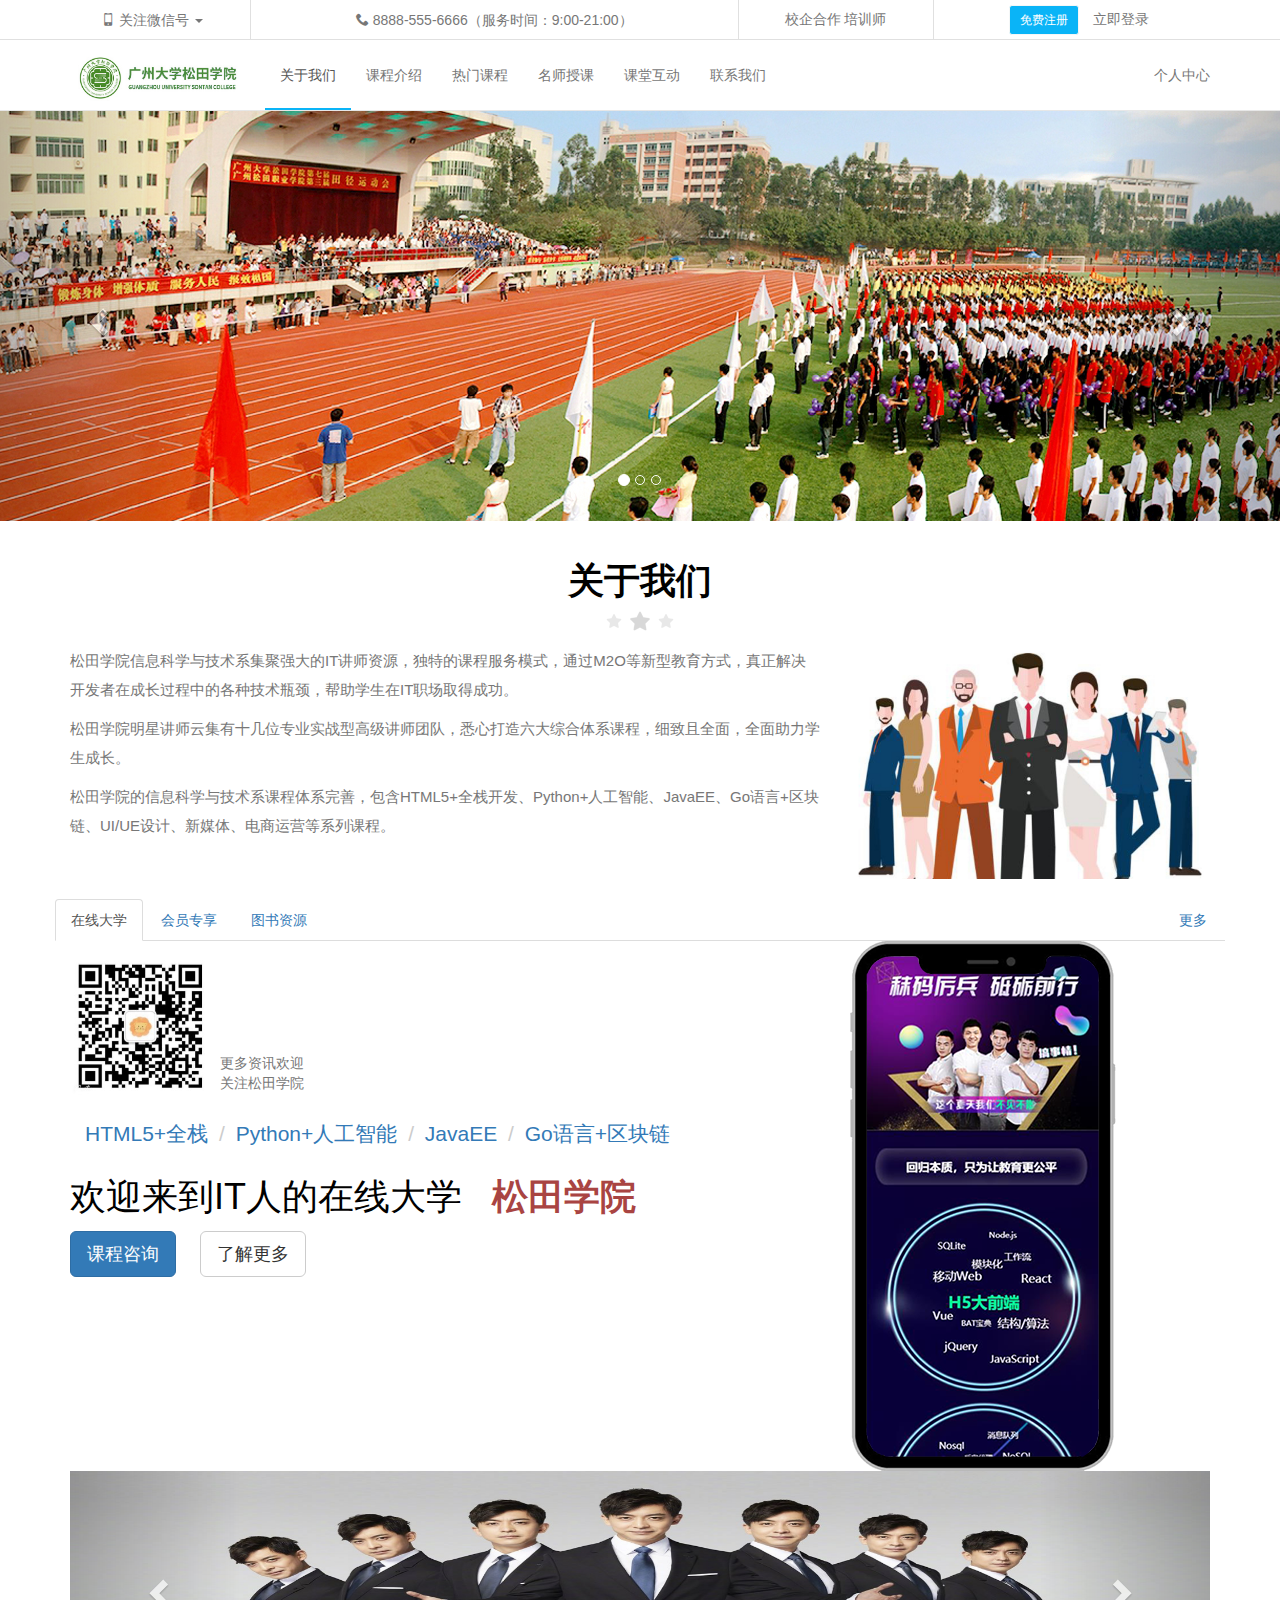
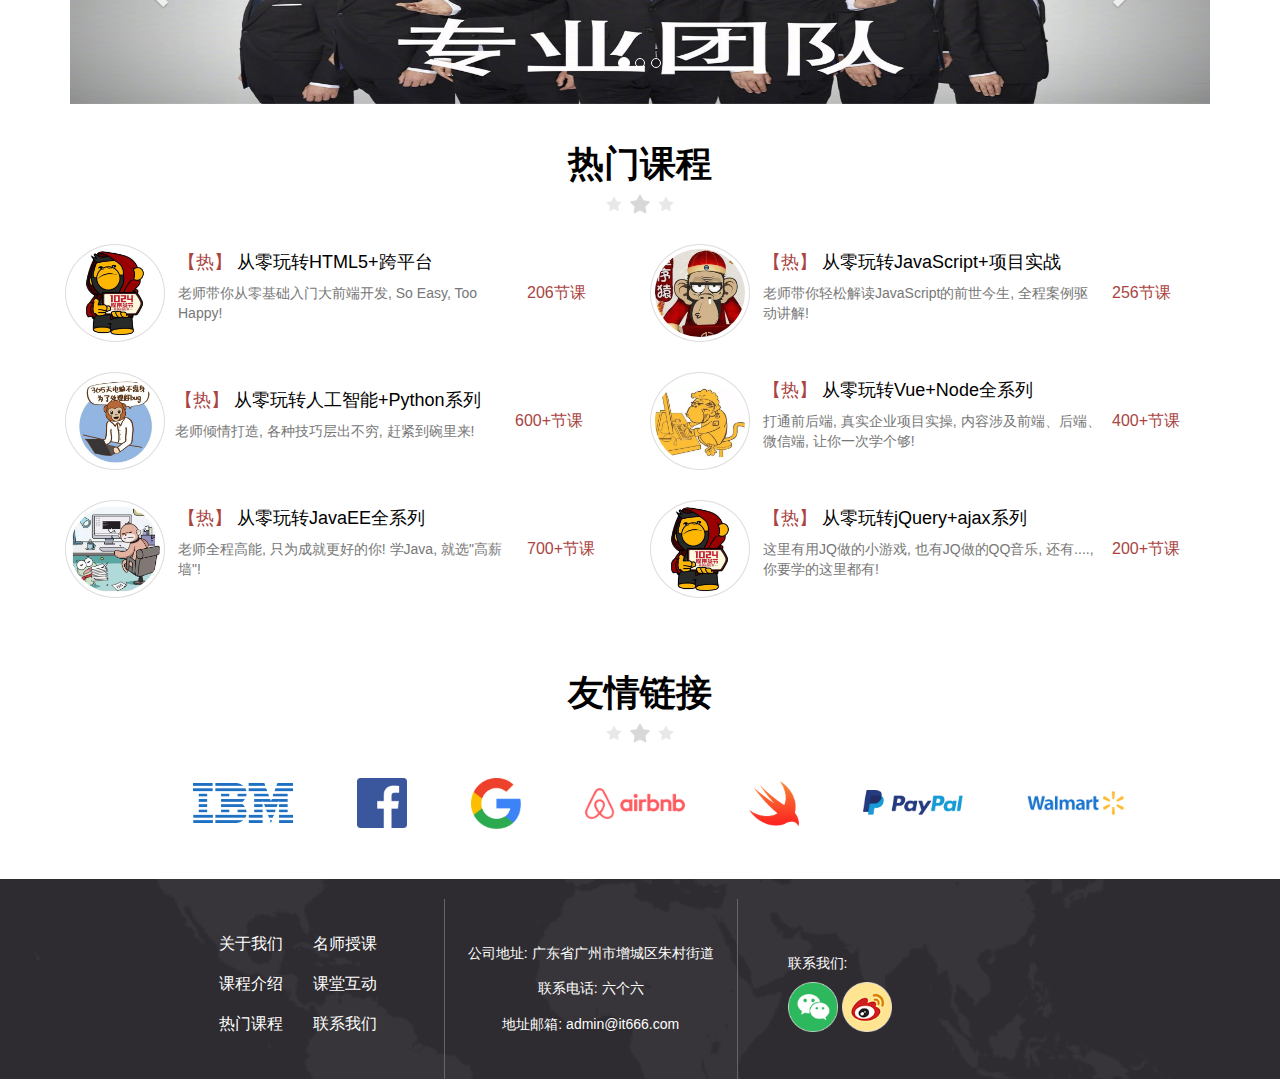
==== college/index.html @ 2f921cc2 "Initial commit" ====
﻿<!DOCTYPE html>
<html lang="en">
<head>
    <meta charset="UTF-8">
    <meta http-equiv="X-UA-Compatible" content="IE=edge">
    <meta name="viewport" content="width=device-width, initial-scale=1.0">
    <title>松田学院-IT人的自我成长社区</title>
    <!-- 引入Bootstrap核心样式文件（必须） -->
    <link rel="stylesheet" href="lib/bootstrap/css/bootstrap.css">
    <!-- 你自己的样式或其他文件 -->
    <link rel="stylesheet" href="css/index.css">
    <!--站点图标-->
    <link rel="shortcut icon" href="imgs/lk_favicon.ico" type="image/x-icon">
</head>
<body>

<!--头部-->
<header id="lk_header">
    <!--上部分-->
    <div class="top-bar hidden-sm hidden-xs text-center text-muted">
        <div class="container">
            <div class="row">
                <div class="top-bar-1 col-md-2">
                    <a href="" class="text-muted">
                        <i class="icon-phone"></i>
                        <span>关注微信号</span>
                        <span class="caret"></span>
                        <img src="imgs/ewm_xzh.jpg" alt="旋之华" width="130">
                    </a>
                </div>
                <div class="top-bar-2 col-md-5">
                    <i class="icon-tel"></i>
                    <span>8888-555-6666（服务时间：9:00-21:00）</span>
                </div>
                <div class="top-bar-3 col-md-2">
                    <a href="" class="text-muted">校企合作</a>
                    <a href="" class="text-muted">培训师</a>
                </div>
                <div class="top-bar-4 col-md-3">
                    <a class="btn btn-default btn-sm btn-register" href="register.html" role="button">免费注册</a>
                    <a href="#" role="button" class="text-muted" style="margin-left: 10px" data-toggle="modal"
                       data-target="#lk_login">立即登录</a>
                </div>
            </div>
        </div>
    </div>
    <!--下部分-->
    <nav class="navbar navbar-default navbar-static-top navbar-lk">
        <div class="container">
            <div class="navbar-header">
                <button type="button" class="navbar-toggle collapsed" data-toggle="collapse" data-target="#lk_nav"
                        aria-expanded="false">
                    <span class="sr-only">Toggle navigation</span>
                    <span class="icon-bar"></span>
                    <span class="icon-bar"></span>
                    <span class="icon-bar"></span>
                </button>
                <a class="navbar-brand" href="#">
                    <img src="imgs/lk_logo_sm.png" alt="撩课" width="180">
                </a>
            </div>

            <div class="collapse navbar-collapse" id="lk_nav">
                <ul class="nav navbar-nav">
                    <li class="active"><a href="javascript:;">关于我们 </a></li>
                    <li><a href="javascript:">课程介绍</a></li>
                    <li><a href="javascript:">热门课程</a></li>
                    <li><a href="javascript:">名师授课</a></li>
                    <li><a href="javascript:">课堂互动</a></li>
                    <li><a href="javascript:">联系我们</a></li>
                </ul>
                <ul class="nav navbar-nav navbar-right hidden-sm hidden-xs">
                    <li><a href="#">个人中心</a></li>
                </ul>
            </div>
        </div>
    </nav>
</header>
<!--/头部-->

<!--轮播图-->
<section id="lk_carousel" class="carousel slide" data-ride="carousel">
    <!-- 指示器 -->
    <ol class="carousel-indicators">
        <li data-target="#lk_carousel" data-slide-to="0" class="active"></li>
        <li data-target="#lk_carousel" data-slide-to="1"></li>
        <li data-target="#lk_carousel" data-slide-to="2"></li>
    </ol>

    <!-- 中间滚动的内容 -->
    <div class="carousel-inner" role="listbox">
        <div class="item active" data-sm-img="imgs/slide_01_640x340.jpg" data-lg-img="imgs/slide_01_2000x410.jpg">
        </div>
        <div class="item" data-sm-img="imgs/slide_02_640x340.jpg" data-lg-img="imgs/slide_02_2000x410.jpg">
        </div>
        <div class="item" data-sm-img="imgs/slide_03_640x340.jpg" data-lg-img="imgs/slide_03_2000x410.jpg">
        </div>
    </div>

    <!-- 左右控制 -->
    <a class="left carousel-control" href="#lk_carousel" role="button" data-slide="prev">
        <span class="glyphicon glyphicon-chevron-left" aria-hidden="true"></span>
        <span class="sr-only">Previous</span>
    </a>
    <a class="right carousel-control" href="#lk_carousel" role="button" data-slide="next">
        <span class="glyphicon glyphicon-chevron-right" aria-hidden="true"></span>
        <span class="sr-only">Next</span>
    </a>
</section>
<!--/轮播图-->

<!--关于我们-->
<section id="lk_about" class="hidden-xs hidden-sm">
    <!--标题-->
    <div class="title text-center">
        <h1><strong>关于我们</strong></h1>
        <img src="imgs/star.png" alt="" class="img-responsive">
    </div>
    <!--主要内容-->
    <div class="container">
        <div class="row">
            <div class="col-md-8">
                <p class="text-muted">
                    松田学院信息科学与技术系集聚强大的IT讲师资源，独特的课程服务模式，通过M2O等新型教育方式，真正解决开发者在成长过程中的各种技术瓶颈，帮助学生在IT职场取得成功。</p>
                <p class="text-muted">松田学院明星讲师云集有十几位专业实战型高级讲师团队，悉心打造六大综合体系课程，细致且全面，全面助力学生成长。</p>
                <p class="text-muted">松田学院的信息科学与技术系课程体系完善，包含HTML5+全栈开发、Python+人工智能、JavaEE、Go语言+区块链、UI/UE设计、新媒体、电商运营等系列课程。</p>
            </div>
            <div class="col-md-4">
                <img src="imgs/team.png" alt="核心团队" class="img-rounded img-responsive">
            </div>
            <div></div>
        </div>
    </div>

</section>
<!--/关于我们-->

<!--产品特色-->
<section id="lk_poduct">
    <div class="container">
        <div class="row">
            <!-- 头部选项 -->
            <div style="overflow: auto;">
                <ul class="nav nav-tabs" role="tablist">
                    <li role="presentation" class="active"><a href="#product1" aria-controls="home" role="tab" data-toggle="tab">在线大学</a></li>
                    <li role="presentation"><a href="#product2" aria-controls="profile" role="tab" data-toggle="tab">会员专享</a></li>
                    <li role="presentation"><a href="#product3" aria-controls="messages" role="tab" data-toggle="tab">图书资源</a></li>        
                    <li class="pull-right hidden-sm hidden-xs"><a href="#" aria-controls="settings" role="tab"  data-toggle="tab">更多</a></li>
                </ul>
            </div>

            <!-- 展示的内容 -->
            <div class="tab-content">
                <div role="tabpanel" class="tab-pane fade in active" id="product1">
                    <div class="container">
                        <div class="row">
                            <div class="col-md-8 pd-left">
                                <!--第一部分-->
                                <div id="pd_one_1" class="media">
                                    <div class="media-left">
                                        <a href="#">
                                            <img class="media-object" src="imgs/ewm_xzh.jpg" alt="二维码" width="140">
                                        </a>
                                    </div>
                                    <div class="media-body text-muted" style="padding-top: 100px">
                                        <h5 class="media-heading">更多资讯欢迎</h5>
                                        <h5 class="media-heading">关注松田学院</h5>
                                    </div>
                                </div>
                                <!--第二部分-->
                                <ol id="pd_one_2" class="breadcrumb lead">
                                    <li><a href="#">HTML5+全栈</a></li>
                                    <li><a href="#">Python+人工智能</a></li>
                                    <li><a href="#">JavaEE</a></li>
                                    <li><a href="#">Go语言+区块链</a></li>
                                </ol>
                                <!--第三部分-->
                                <h1 id="pd_one_3">
                                    欢迎来到IT人的在线大学&nbsp;&nbsp;
                                    <strong class="text-danger">松田学院</strong>
                                </h1>
                                <!--第四部分-->
                                <div id="pd_one_4">
                                    <button class="btn btn-primary btn-lg" type="submit" style="margin-right: 20px;">
                                        课程咨询
                                    </button>
                                    <button class="btn btn-default btn-lg" type="submit">了解更多</button>
                                </div>
                            </div>
                            <div class="col-md-4 hidden-xs hidden-sm">
                                <img src="imgs/iphoneX.png" alt="" class="img-responsive">
                            </div>
                        </div>
                    </div>
                </div>
                <div role="tabpanel" class="tab-pane fade" id="product2">
                    <div class="container">
                        <div class="row">
                            <div class="col-md-4 hidden-sm hidden-xs">
                                <img src="imgs/iphoneX2.png" alt="" class="img-responsive">
                            </div>
                            <div id="pd_two_1" class="col-md-8 pd-left">
                                <h1 class="text-warning">松田学院会员</h1>
                                <p class="lead">汇聚名师, 为你呈现前端、后端、移动端、大数据、人工智能等从零基础到项目实战连载课程内容。专属的会员社群和私人订制服务,
                                    1年365天持续更新课程全部免费学习!</p>

                            </div>
                        </div>
                    </div>
                </div>
                <div role="tabpanel" class="tab-pane fade" id="product3">
                    <div class="container">
                        <div class="row">
                            <div class="col-md-6 pd-left">
                                <h1>
                                    <strong class="text-danger">
                                        案例驱动·体系贯穿·全面系统
                                    </strong>
                                </h1>
                                <h3>
                                    10-15分钟的视频
                                    <span class="text-warning">知识点拆分讲解</span>
                                </h3>
                                <h4 class="text-muted" style="margin: 15px 0;">玩转HTML5+全栈系列, 玩转Python+人工智能系列,
                                    玩转JavaEE系列, 玩转Go+区块链系列</h4>
                                <div class="badge" style="padding: 15px 10px; cursor: pointer;">
                                    已更新3000+视频 | 100000+人订阅
                                </div>
                            </div>
                            <div class="col-md-6 hidden-xs hidden-sm">
                                <img src="imgs/macBook.png" alt="" class="img-responsive">
                            </div>
                        </div>
                    </div>
                </div>
            </div>
        </div>
    </div>
</section>
<!--/产品特色-->

<!--专业团队-->

<div class="container" >
    <div class="carousel slide" id="slidershow" data-ride="carousel" data-interval="2000">
        <!--计数器-->
        <ol class="carousel-indicators">
            <li class="active" data-target="#slidershow" data-slide-to="0"></li>
            <li data-target="#slidershow" data-slide-to="1"></li>
            <li data-target="#slidershow" data-slide-to="2"></li>
        </ol>
        <!--图片容器-->
        <div class="carousel-inner">
            <div class="item active">
                <img src="imgs/zhuanye-2000X410.jpg"/>
            </div>
            <div class="item">
                <img src="imgs/zhuanye-2000X410.jpg"/>
            </div>
            <div class="item">
                <img src="imgs/zhuanye-2000X410.jpg"/>
            </div>
            <!--轮播导航-->
            <a href="#slidershow" data-slide="prev" class="left carousel-control" role="button">
                <span class="glyphicon glyphicon-chevron-left" aria-hidden="true"></span>
                <span class="sr-only">Previous</span>
            </a>
            <a href="#slidershow" data-slide="next" class="right carousel-control" role="button">
                <span class="glyphicon glyphicon-chevron-right" aria-hidden="true"></span>
                <span class="sr-only">Next</span>
            </a>
        </div>
    </div>
</div>

<!--/专业团队-->

<!--热门课程-->
<section id="lk_hot">
    <!--标题-->
    <div class="title text-center">
        <h1><strong>热门课程</strong></h1>
        <img src="imgs/star.png" alt="" class="img-responsive">
    </div>
    <!--内容-->
    <div class="container">
        <div class="row">
            <div class="col-md-6 lesson">
                <div class="media">
                    <div class="media-left">
                        <img src="imgs/gjw1.png" alt="" class=" media-object img-responsive img-circle img-thumbnail"
                             width="100">
                    </div>
                    <div class="media-body">
                        <h4 class="media-heading">
                            <span class="text-danger">
【热】</span>
                            从零玩转HTML5+跨平台
                        </h4>
                        <p class="text-muted" style="margin-top: 10px;">
                            老师带你从零基础入门大前端开发, So Easy, Too Happy!
                        </p>
                    </div>
                    <div class="media-right text-danger">
                        206节课
                    </div>
                </div>
            </div>
            <div class="col-md-6 lesson">
                <div class="media">
                    <div class="media-left">
                        <img width="100" class="media-object img-circle img-thumbnail" src="imgs/yjh.png" alt="">
                    </div>
                    <div class="media-body">
                        <h4 class="media-heading">
                            <span class="text-danger">【热】</span>
                            从零玩转JavaScript+项目实战
                        </h4>
                        <p class="text-muted" style="margin-top: 10px;">
                            老师带你轻松解读JavaScript的前世今生, 全程案例驱动讲解!
                        </p>
                    </div>
                    <div class="media-right text-danger">
                        256节课
                    </div>
                </div>
            </div>
            <div class="col-md-6 lesson">
                <div class="media">
                    <div class="media-left">
                        <img width="100" class="media-object img-circle img-thumbnail" src="imgs/wzs.png" alt="">
                    </div>
                    <div class="media-body">
                        <h4 class="media-heading">
                            <span class="text-danger">【热】</span>
                            从零玩转人工智能+Python系列
                        </h4>
                        <p class="text-muted" style="margin-top: 10px;">
                            老师倾情打造, 各种技巧层出不穷, 赶紧到碗里来!
                        </p>
                    </div>
                    <div class="media-right text-danger">
                        600+节课
                    </div>
                </div>
            </div>
            <div class="col-md-6 lesson">
                <div class="media">
                    <div class="media-left">
                        <img width="100" class="media-object img-circle img-thumbnail" src="imgs/gjw.png" alt="">
                    </div>
                    <div class="media-body">
                        <h4 class="media-heading">
                            <span class="text-danger">【热】</span>
                            从零玩转Vue+Node全系列
                        </h4>
                        <p class="text-muted" style="margin-top: 10px;">
                            打通前后端, 真实企业项目实操, 内容涉及前端、后端、微信端, 让你一次学个够!
                        </p>
                    </div>
                    <div class="media-right text-danger">
                        400+节课
                    </div>
                </div>
            </div>
            <div class="col-md-6 lesson">
                <div class="media">
                    <div class="media-left">
                        <img width="100" class="media-object img-circle img-thumbnail" src="imgs/gxq.jpg" alt="">
                    </div>
                    <div class="media-body">
                        <h4 class="media-heading">
                            <span class="text-danger">【热】</span>
                            从零玩转JavaEE全系列
                        </h4>
                        <p class="text-muted" style="margin-top: 10px;">
                            老师全程高能, 只为成就更好的你! 学Java, 就选"高薪墙"!
                        </p>
                    </div>
                    <div class="media-right text-danger">
                        700+节课
                    </div>
                </div>
            </div>
            <div class="col-md-6 lesson">
                <div class="media">
                    <div class="media-left">
                        <img width="100" class="media-object img-circle img-thumbnail" src="imgs/gjw1.png" alt="">
                    </div>
                    <div class="media-body">
                        <h4 class="media-heading">
                            <span class="text-danger">【热】</span>
                            从零玩转jQuery+ajax系列
                        </h4>
                        <p class="text-muted" style="margin-top: 10px;">
                            这里有用JQ做的小游戏, 也有JQ做的QQ音乐, 还有...., 你要学的这里都有!
                        </p>
                    </div>
                    <div class="media-right text-danger">
                        200+节课
                    </div>
                </div>
            </div>
        </div>
    </div>
</section>
<!--/热门课程-->

<!--友情链接-->
<section id="lk_link">
    <!--标题-->
    <div class="title text-center">
        <h1><strong>友情链接</strong></h1>
        <img src="imgs/star.png" alt="" class="img-responsive">
    </div>
    <ul class="logos">
        <li><a href=""><img src="imgs/ibm-logo.png" width="100" alt=""></a></li>
        <li><a href=""><img src="imgs/facebook-logo.png" width="50" alt=""></a></li>
        <li><a href=""><img src="imgs/google-logo.png" width="50" alt=""></a></li>
        <li><a href=""><img src="imgs/airbnb-logo.png" width="100" alt=""></a></li>
        <li><a href=""><img src="imgs/swift-logo.png" width="50" alt=""></a></li>
        <li><a href=""><img src="imgs/paypal-logo.png" width="100" alt=""></a></li>
        <li><a href=""><img src="imgs/walmart-logo.png" width="100" alt=""></a></li>
    </ul>
</section>
<!--/友情链接-->

<!--尾部-->
<footer id="lk_footer">
    <div class="container">
        <div class="row" style="padding-top: 20px;">
            <div class="col-md-3 col-md-offset-1 one">
                <div class="row">
                    <ul class="col-md-6">
                        <li><a href="">关于我们</a></li>
                        <li><a href="">课程介绍</a></li>
                        <li><a href="">热门课程</a></li>
                    </ul>
                    <ul class="col-md-6">
                        <li><a href="">名师授课</a></li>
                        <li><a href="">课堂互动</a></li>
                        <li><a href="">联系我们</a></li>
                    </ul>
                </div>
            </div>
            <div class="col-md-3 two">
                <h5>公司地址: 广东省广州市增城区朱村街道</h5>
                <h5>联系电话: 六个六</h5>
                <h5>地址邮箱: admin@it666.com</h5>
            </div>
            <div class="col-md-3 three">
                <h5>联系我们:</h5>
                <a href="">
                    <img src="imgs/weixin-h.png" alt="" width="50" data-toggle="tooltip" data-placement="bottom"
                         title="yejh9522">
                    <img src="imgs/xinlang-h.png" alt="" width="50" data-toggle="tooltip" data-placement="bottom"
                         title="关注微博">
                </a>
            </div>
        </div>
    </div>
</footer>
<!--/尾部-->

<!-- 登录 -->
<div class="modal fade" id="lk_login" tabindex="-1" role="dialog" aria-labelledby="myModalLabel">
    <div class="modal-dialog" role="document">
        <div class="modal-content">
            <div class="modal-header">
                <button type="button" class="close" data-dismiss="modal" aria-label="Close"><span aria-hidden="true">&times;</span>
                </button>
                <h4 class="modal-title" id="myModalLabel">登录</h4>
            </div>
            <div class="modal-body">
                <input type="text" placeholder="请输入手机号码">
                <input type="password" placeholder="请输入密码">
            </div>
            <div class="modal-footer">
                <button type="button" class="btn btn-default" data-dismiss="modal">关闭</button>
                <button type="button" class="btn btn-primary">登录</button>
            </div>
        </div>
    </div>
</div>

<script src="lib/jquery/jquery.js"></script>
<!-- 引入所有的Bootstrap的JS插件 -->
<script src="lib/bootstrap/js/bootstrap.js"></script>
<!-- 你自己的脚本文件 -->
<script src="js/index.js"></script>
</body>
</html>
---- college/css/index.css ----
/***********************通用的样式***********************/
body{
    font-family: "Helvetica Neue", Helvetica, Arial, sans-serif;
    color: #000;
}


.btn-register {
    color: #FFFFFF;
    background-color: #0AB4F7;
    border-color: #F4F7F7;
}

.btn-register:hover,
.btn-register:focus,
.btn-register:active,
.btn-register.active,
.open .dropdown-toggle.btn-register {
    color: #FFFFFF;
    background-color: #086DF2;
    border-color: #F4F7F7;
}

.btn-register:active,
.btn-register.active,
.open .dropdown-toggle.btn-register {
    background-image: none;
}

.btn-register.disabled,
.btn-register[disabled],
fieldset[disabled] .btn-register,
.btn-register.disabled:hover,
.btn-register[disabled]:hover,
fieldset[disabled] .btn-register:hover,
.btn-register.disabled:focus,
.btn-register[disabled]:focus,
fieldset[disabled] .btn-register:focus,
.btn-register.disabled:active,
.btn-register[disabled]:active,
fieldset[disabled] .btn-register:active,
.btn-register.disabled.active,
.btn-register[disabled].active,
fieldset[disabled] .btn-register.active {
    background-color: #0AB4F7;
    border-color: #F4F7F7;
}

.btn-register .badge {
    color: #0AB4F7;
    background-color: #FFFFFF;
}

@font-face {
    font-family: lk;
    src: url('../fonts/lk.eot') format('embedded-opentype'),
    url('../fonts/lk.svg') format('svg'),
    url('../fonts/lk.ttf') format('truetype'),
    url('../fonts/lk.woff') format('woff');
}

[class^="icon-"],
[class*=" icon-"]{
    font-family: lk;
    font-style: normal;
}


#lk_about, #lk_hot, #lk_link{
    padding: 20px 0;
}

#lk_about .title, #lk_hot .title, #lk_link .title{
    display: flex;
    flex-direction: column;
    justify-content: center;
    align-items: center;
    padding-bottom: 15px;
}



/***********************通用的样式***********************/


/***********************头部的样式***********************/
#lk_header{

}

#lk_header .top-bar{
    height: 40px;
    line-height: 39px;
    border-bottom: 1px solid #e0e0e0;
}

#lk_header .top-bar .container .row>div+div{
    border-left: 1px solid #e0e0e0;
}


#lk_header .top-bar .container .row .top-bar-1 a{
    position: relative;
}

#lk_header .top-bar .container .row .top-bar-1 a img{
    display: none;

    position: absolute;
    left: 50%;
    margin-left: -65px;
    margin-top:  -10px;

    z-index: 9999;
}

#lk_header .top-bar .container .row .top-bar-1 a:hover img{
    display: block;
}

.icon-phone::before{
    content: '\e958';
    font-size: 13px;
}

.icon-tel::before{
    content: '\e942';
    font-size: 13px;
}


#lk_header .navbar-lk{
    background-color: #fff;
    margin-bottom: 0;
}

#lk_header .navbar-lk .navbar-brand{
    height: 70px;
    padding: 10px 15px;
}

#lk_header .navbar-lk .navbar-nav a{
    height: 70px;
    line-height: 40px;
}

#lk_header .navbar-lk .navbar-nav li.active a,
#lk_header .navbar-lk .navbar-nav li a:hover{
    background-color: transparent;
    border-bottom: 2px solid #0AB4F7;
}

#lk_header .navbar-lk .navbar-toggle {
    margin-top: 18px;
}


/***********************头部的样式***********************/

/***********************焦点图的样式***********************/
#lk_carousel{

}

#lk_carousel .item{

    background: no-repeat center center;

    -webkit-background-size: cover;
    background-size: cover;
}
#lk_carousel1{

}

#lk_carousel1 .item{

    background: no-repeat center center;

    -webkit-background-size: cover;
    background-size: cover;
}


@media screen  and ( min-width: 800px){
    #lk_carousel .item{
          height: 410px;
    }
}
/***********************焦点图的样式***********************/

/***********************关于我们的样式***********************/
#lk_about .row p{
    line-height: 29px;
    font-size: 15px;
}
/***********************关于我们的样式***********************/

/***********************产品特色的样式***********************/
#lk_product{
    background-color: #f0f0f0;
    padding: 30px 0;
}

#lk_product .nav{
   font-size: 18px;
}

#lk_product .nav a{
    color: #999;
}

#lk_product .nav li.active a{
    border: none;
    background-color: transparent;
    border-bottom: 2px solid #0AB4F7;
    color: #000;
}

#lk_product .tab-content{
    padding-top: 20px;
}

#lk_product .pd-left{
    padding: 40px 0;
}

#pd_one_1{
    margin: 15px 0;
}

#pd_one_2{
    background-color: transparent;
}

#pd_one_4{
    margin: 15px 0;
}

#lk_product #pd_two_1{
    padding: 100px 0;
}

#lk_product #pd_two_1 h1{
    margin-bottom: 15px;
}

/***********************产品特色的样式***********************/

/***********************热门课程的样式***********************/
#lk_hot .lesson{
    padding: 15px 10px;
}

#lk_hot .lesson .media-left{
    width: 20%;
}

#lk_hot .lesson .media-body{
    width: 60%;
    vertical-align: middle;
}

#lk_hot .lesson .media-right{
    width: 20%;
    text-align: left;
    font-size: 16px;
    vertical-align: middle;
}
/***********************热门课程的样式***********************/

/***********************友情链接的样式***********************/
#lk_link .logos{
    list-style: none;
    text-align: center;
}

#lk_link .logos li{
    display: inline-block;
    padding: 20px 30px;
}
/***********************友情链接的样式***********************/


/***********************尾部的样式***********************/
#lk_footer{
    width: 100%;
    height: 200px;
    background: url("../imgs/ft_bg.png ") no-repeat center;
    -webkit-background-size: cover;
    background-size: cover;

    color: #fff;
    font-size: 16px;
}

#lk_footer ul{
    list-style: none;
}

#lk_footer .one, #lk_footer .two{
    padding: 10px;
    border-right: 1px solid #666;
    height: 180px;

    display: flex;
    flex-direction: column;
    justify-content: center;
    align-items: center;
}

#lk_footer .one li{
    line-height: 40px;
}

#lk_footer .one li a{
    color: #fff;
}

#lk_footer .three{
    padding: 10px 50px;
    height: 180px;

    display: flex;
    flex-direction: column;
    justify-content: center;
    align-items: flex-start;
}

#lk_footer .three a{
    margin-right: 15px;
    text-decoration: none;
}
/***********************尾部的样式***********************/
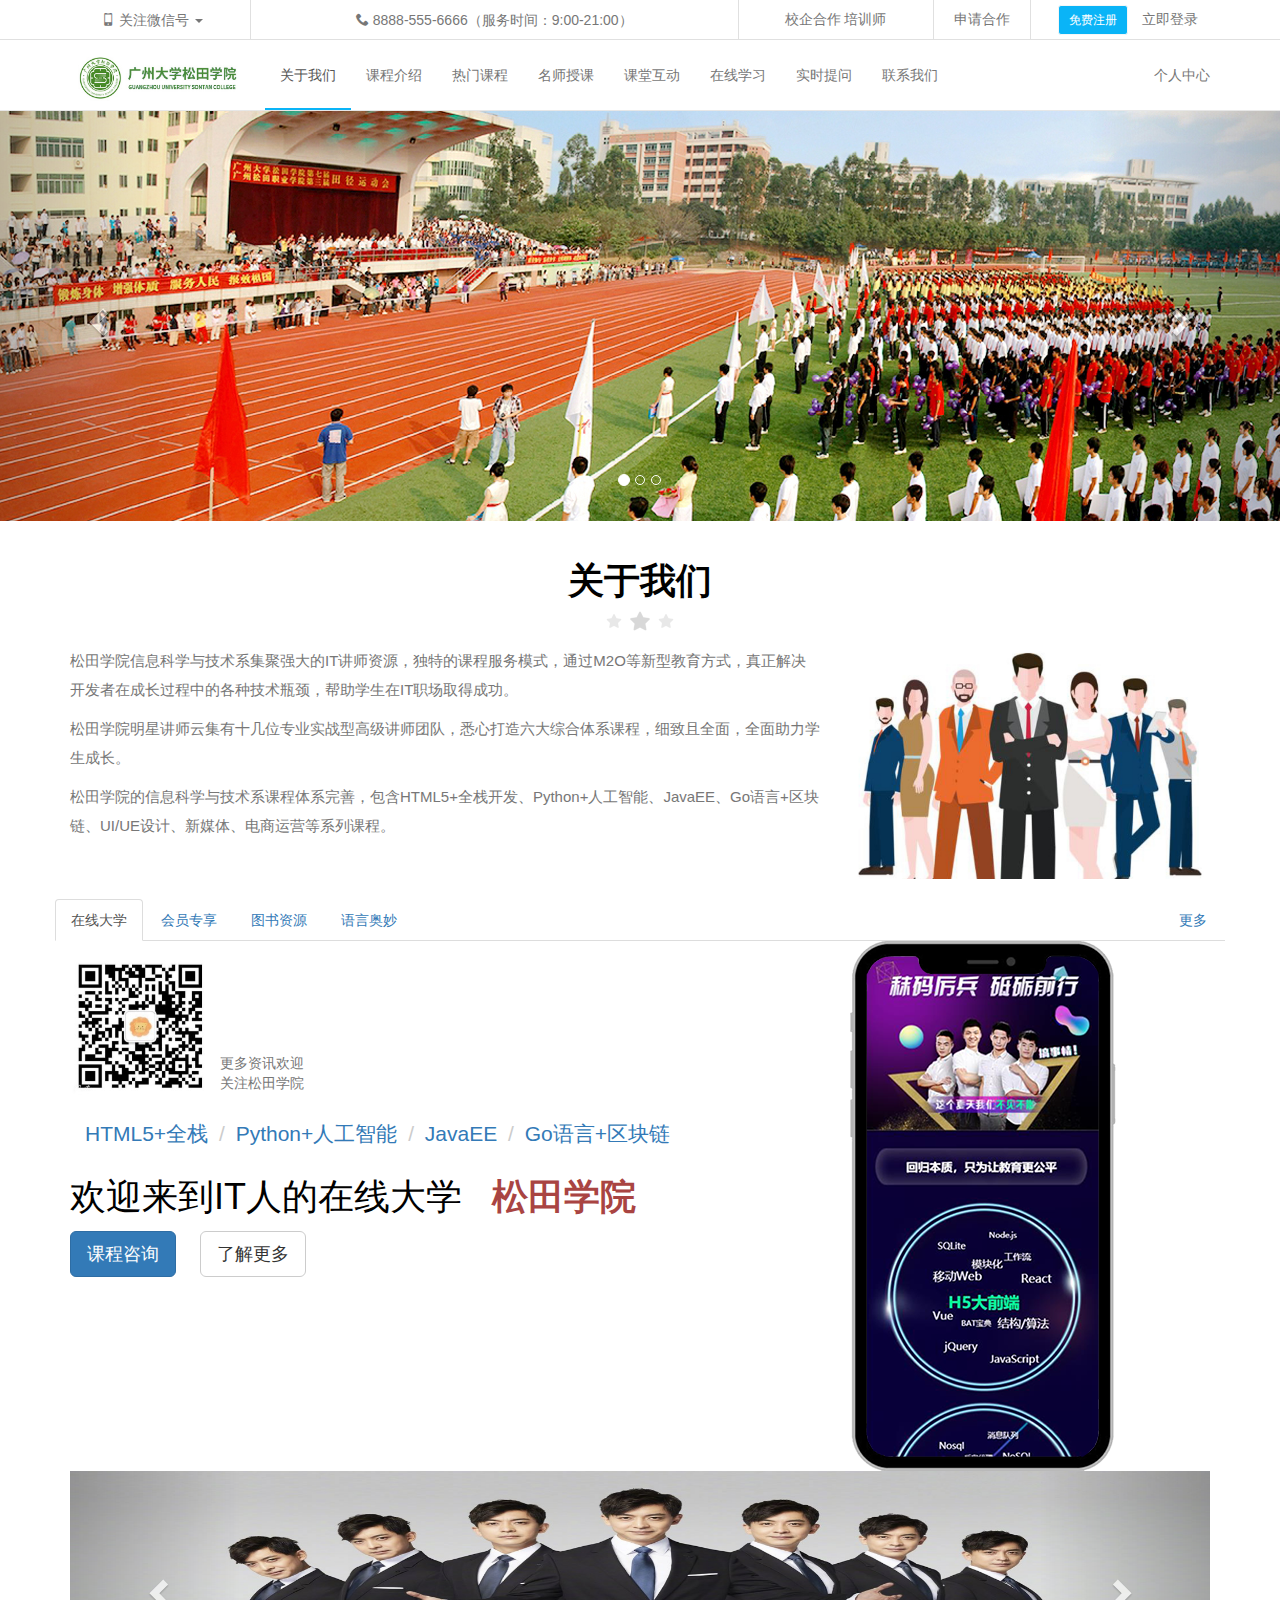
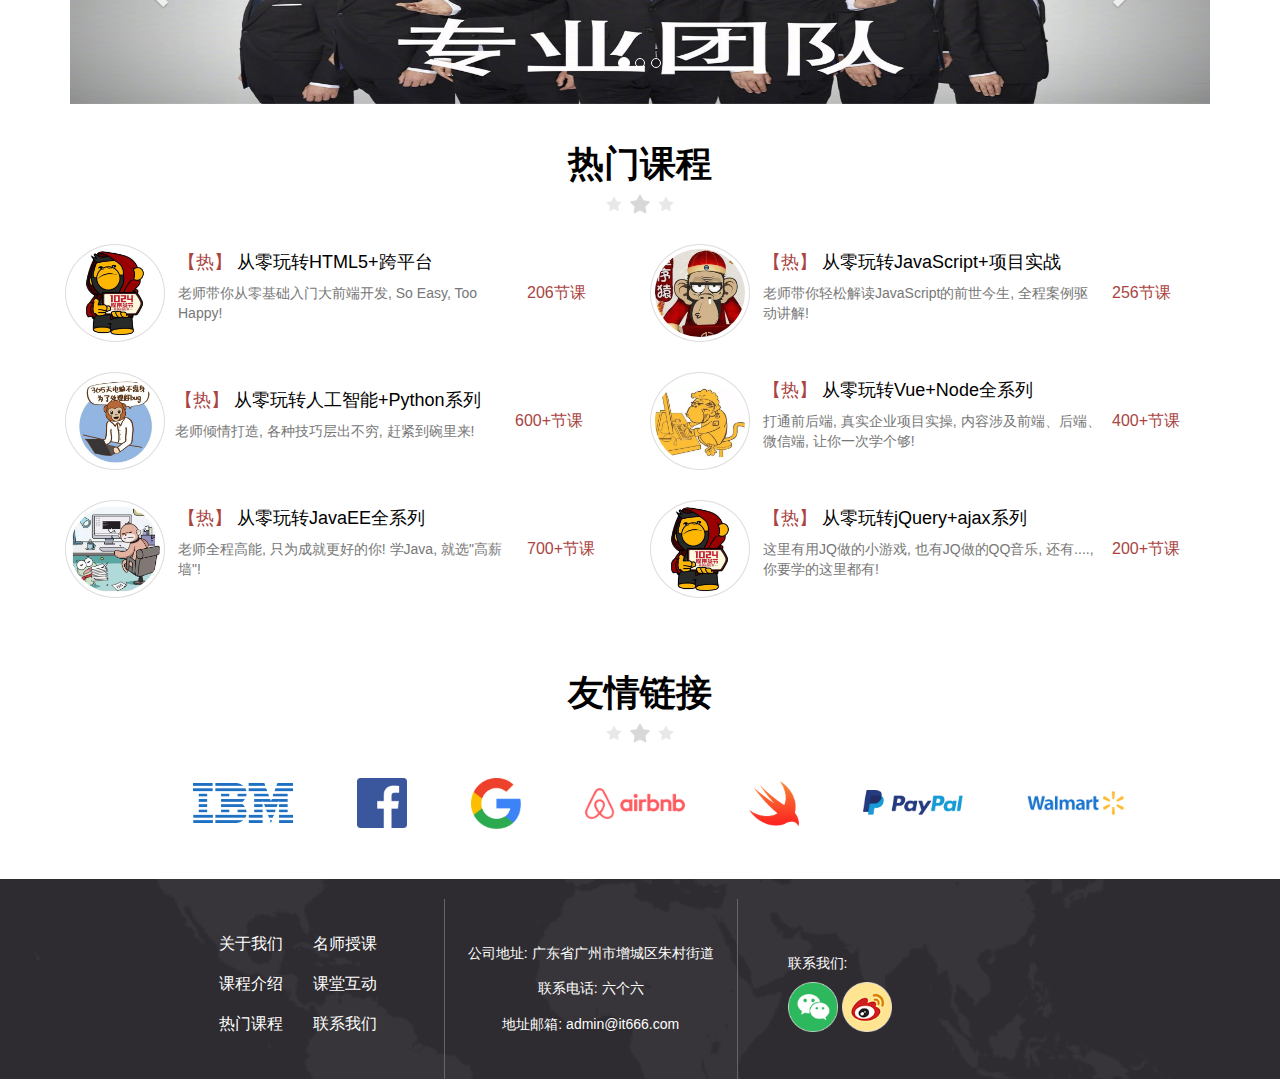
==== commit 39dd41bb: "2.0修改 1.顶栏 2.导航栏 3.中部标签页" ====
--- a/college/index.html
+++ b/college/index.html
@@ -36,7 +36,10 @@
                     <a href="" class="text-muted">校企合作</a>
                     <a href="" class="text-muted">培训师</a>
                 </div>
-                <div class="top-bar-4 col-md-3">
+                <div class="top-bar-4 col-md-1">
+                    <a href="" class="text-muted">申请合作</a>
+                </div>
+                <div class="top-bar-5 col-md-2">
                     <a class="btn btn-default btn-sm btn-register" href="register.html" role="button">免费注册</a>
                     <a href="#" role="button" class="text-muted" style="margin-left: 10px" data-toggle="modal"
                        data-target="#lk_login">立即登录</a>
@@ -62,11 +65,13 @@
 
             <div class="collapse navbar-collapse" id="lk_nav">
                 <ul class="nav navbar-nav">
-                    <li class="active"><a href="javascript:;">关于我们 </a></li>
+                    <li class="active"><a href="javascript:">关于我们 </a></li>
                     <li><a href="javascript:">课程介绍</a></li>
                     <li><a href="javascript:">热门课程</a></li>
                     <li><a href="javascript:">名师授课</a></li>
                     <li><a href="javascript:">课堂互动</a></li>
+                    <li><a href="javascript:">在线学习</a></li>
+                    <li><a href="javascript:">实时提问</a></li>
                     <li><a href="javascript:">联系我们</a></li>
                 </ul>
                 <ul class="nav navbar-nav navbar-right hidden-sm hidden-xs">
@@ -123,7 +128,8 @@
                 <p class="text-muted">
                     松田学院信息科学与技术系集聚强大的IT讲师资源，独特的课程服务模式，通过M2O等新型教育方式，真正解决开发者在成长过程中的各种技术瓶颈，帮助学生在IT职场取得成功。</p>
                 <p class="text-muted">松田学院明星讲师云集有十几位专业实战型高级讲师团队，悉心打造六大综合体系课程，细致且全面，全面助力学生成长。</p>
-                <p class="text-muted">松田学院的信息科学与技术系课程体系完善，包含HTML5+全栈开发、Python+人工智能、JavaEE、Go语言+区块链、UI/UE设计、新媒体、电商运营等系列课程。</p>
+                <p class="text-muted">
+                    松田学院的信息科学与技术系课程体系完善，包含HTML5+全栈开发、Python+人工智能、JavaEE、Go语言+区块链、UI/UE设计、新媒体、电商运营等系列课程。</p>
             </div>
             <div class="col-md-4">
                 <img src="imgs/team.png" alt="核心团队" class="img-rounded img-responsive">
@@ -142,10 +148,16 @@
             <!-- 头部选项 -->
             <div style="overflow: auto;">
                 <ul class="nav nav-tabs" role="tablist">
-                    <li role="presentation" class="active"><a href="#product1" aria-controls="home" role="tab" data-toggle="tab">在线大学</a></li>
-                    <li role="presentation"><a href="#product2" aria-controls="profile" role="tab" data-toggle="tab">会员专享</a></li>
-                    <li role="presentation"><a href="#product3" aria-controls="messages" role="tab" data-toggle="tab">图书资源</a></li>        
-                    <li class="pull-right hidden-sm hidden-xs"><a href="#" aria-controls="settings" role="tab"  data-toggle="tab">更多</a></li>
+                    <li role="presentation" class="active"><a href="#product1" aria-controls="home" role="tab"
+                                                              data-toggle="tab">在线大学</a></li>
+                    <li role="presentation"><a href="#product2" aria-controls="profile" role="tab" data-toggle="tab">会员专享</a>
+                    </li>
+                    <li role="presentation"><a href="#product3" aria-controls="messages" role="tab" data-toggle="tab">图书资源</a>
+                    </li>
+                    <li role="presentation"><a href="#product4" aria-controls="messages" role="tab" data-toggle="tab">语言奥妙</a>
+                    </li>
+                    <li class="pull-right hidden-sm hidden-xs"><a href="#" aria-controls="settings" role="tab"
+                                                                  data-toggle="tab">更多</a></li>
                 </ul>
             </div>
 
@@ -233,6 +245,21 @@
                         </div>
                     </div>
                 </div>
+                <div role="tabpanel" class="tab-pane fade" id="product4">
+                    <div class="container">
+                        <div class="row">
+                            <div id="pd_four_1" class="col-md-5 pd-left">
+                                <h1 class="text-warning" style="text-align: center">C语言</h1>
+                                <p class="lead">
+                                    C语言是一门面向过程的、抽象化的通用程序设计语言，广泛应用于底层开发。C语言能以简易的方式编译、处理低级存储器。C语言是仅产生少量的机器语言以及不需要任何运行环境支持便能运行的高效率程序设计语言。尽管C语言提供了许多低级处理的功能，但仍然保持着跨平台的特性，以一个标准规格写出的C语言程序可在包括类似嵌入式处理器以及超级计算机等作业平台的许多计算机平台上
+                                    进行编译。</p>
+                            </div>
+                            <div class="col-md-7 hidden-sm hidden-xs">
+                                <img src="imgs/Cyuyan.jpg" alt="" width="550px">
+                            </div>
+                        </div>
+                    </div>
+                </div>
             </div>
         </div>
     </div>
@@ -241,7 +268,7 @@
 
 <!--专业团队-->
 
-<div class="container" >
+<div class="container">
     <div class="carousel slide" id="slidershow" data-ride="carousel" data-interval="2000">
         <!--计数器-->
         <ol class="carousel-indicators">
@@ -252,13 +279,13 @@
         <!--图片容器-->
         <div class="carousel-inner">
             <div class="item active">
-                <img src="imgs/zhuanye-2000X410.jpg"/>
+                <img src="imgs/zhuanye-2000X410.jpg" alt=""/>
             </div>
             <div class="item">
-                <img src="imgs/zhuanye-2000X410.jpg"/>
+                <img src="imgs/zhuanye-2000X410.jpg" alt=""/>
             </div>
             <div class="item">
-                <img src="imgs/zhuanye-2000X410.jpg"/>
+                <img src="imgs/zhuanye-2000X410.jpg" alt=""/>
             </div>
             <!--轮播导航-->
             <a href="#slidershow" data-slide="prev" class="left carousel-control" role="button">
--- a/college/css/index.css
+++ b/college/css/index.css
@@ -245,6 +245,13 @@
     margin-bottom: 15px;
 }
 
+#pd_four_1{
+    margin: 15px 0;
+}
+
+#pd_four_1 h1{
+    margin-bottom: 15px;
+}
 /***********************产品特色的样式***********************/
 
 /***********************热门课程的样式***********************/
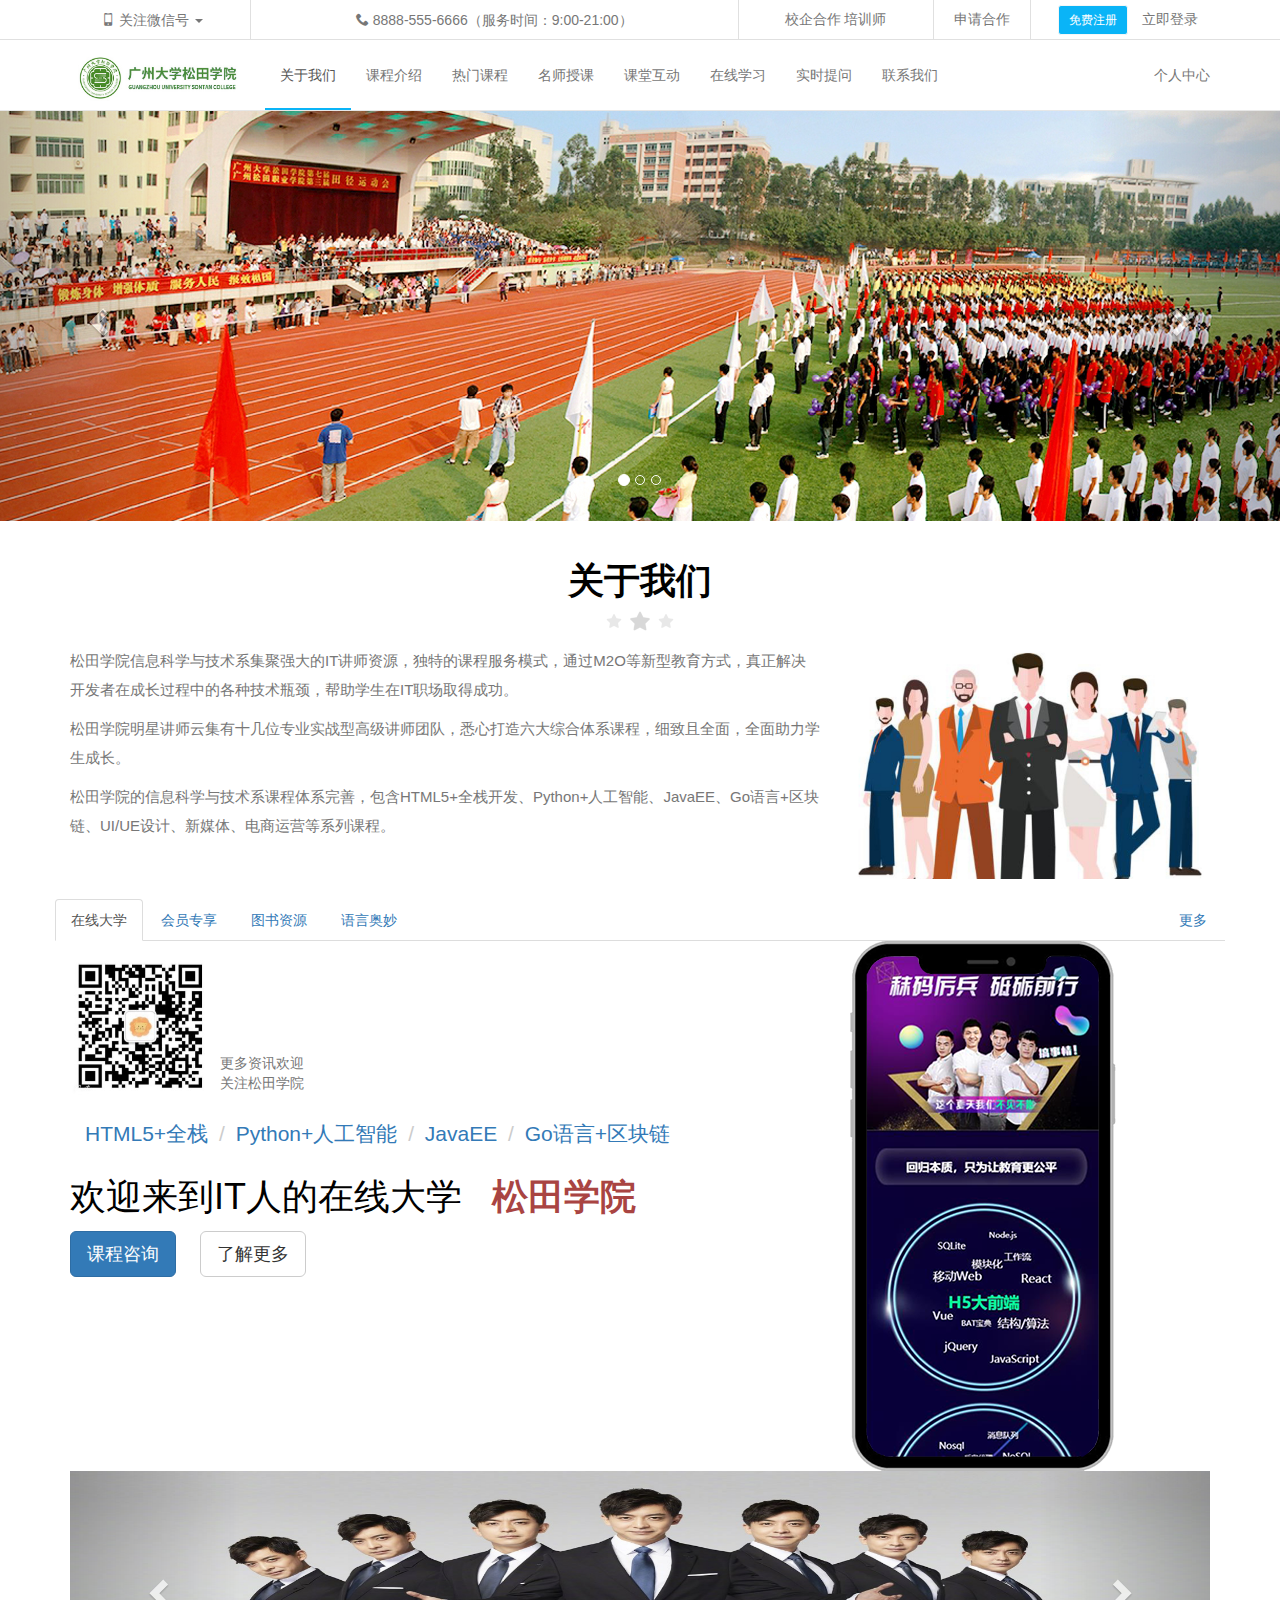
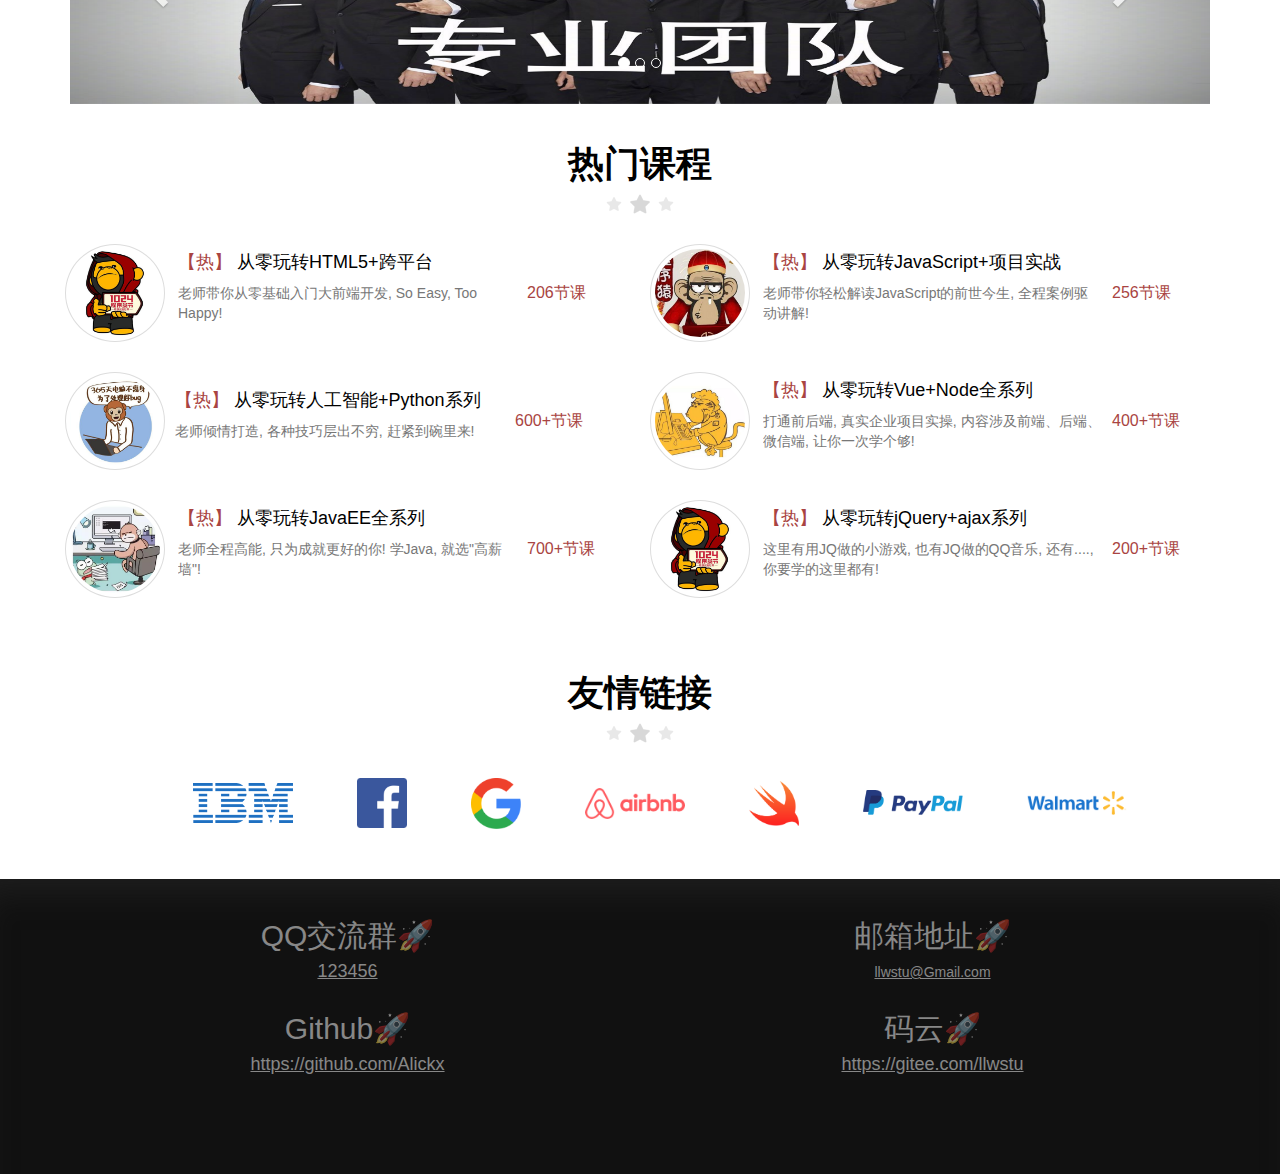
==== commit 5215e375: "3.0修改 1.对底部栏进行了个性化修改" ====
--- a/college/index.html
+++ b/college/index.html
@@ -456,33 +456,37 @@
 <footer id="lk_footer">
     <div class="container">
         <div class="row" style="padding-top: 20px;">
-            <div class="col-md-3 col-md-offset-1 one">
-                <div class="row">
-                    <ul class="col-md-6">
-                        <li><a href="">关于我们</a></li>
-                        <li><a href="">课程介绍</a></li>
-                        <li><a href="">热门课程</a></li>
-                    </ul>
-                    <ul class="col-md-6">
-                        <li><a href="">名师授课</a></li>
-                        <li><a href="">课堂互动</a></li>
-                        <li><a href="">联系我们</a></li>
-                    </ul>
-                </div>
-            </div>
-            <div class="col-md-3 two">
-                <h5>公司地址: 广东省广州市增城区朱村街道</h5>
-                <h5>联系电话: 六个六</h5>
-                <h5>地址邮箱: admin@it666.com</h5>
-            </div>
-            <div class="col-md-3 three">
-                <h5>联系我们:</h5>
-                <a href="">
-                    <img src="imgs/weixin-h.png" alt="" width="50" data-toggle="tooltip" data-placement="bottom"
-                         title="yejh9522">
-                    <img src="imgs/xinlang-h.png" alt="" width="50" data-toggle="tooltip" data-placement="bottom"
-                         title="关注微博">
-                </a>
+            <div class="col-md-6">
+                <div class="footer-link">
+                    <h2>QQ交流群🚀</h2>
+                    <h4>
+                        <a href="" target="_blank">123456</a>
+                    </h4>
+                </div>
+            </div>
+            <div class="col-md-6">
+                <div class="footer-link">
+                    <h2>邮箱地址🚀</h2>
+                    <a href="mailto:llwstu@Gmail.com">llwstu@Gmail.com</a>
+                </div>
+            </div>
+        </div>
+        <div class="row">
+            <div class="col-md-6">
+                <div class="footer-link">
+                    <h2>Github🚀</h2>
+                    <h4>
+                        <a href="https://github.com/Alickx" target="_blank">https://github.com/Alickx</a>
+                    </h4>
+                </div>
+            </div>
+            <div class="col-md-6">
+                <div class="footer-link">
+                    <h2>码云🚀</h2>
+                    <h4>
+                        <a href="https://gitee.com/llwstu" target="_blank">https://gitee.com/llwstu</a>
+                    </h4>
+                </div>
             </div>
         </div>
     </div>
--- a/college/css/index.css
+++ b/college/css/index.css
@@ -291,52 +291,29 @@
 
 /***********************尾部的样式***********************/
 #lk_footer{
-    width: 100%;
-    height: 200px;
-    background: url("../imgs/ft_bg.png ") no-repeat center;
-    -webkit-background-size: cover;
-    background-size: cover;
-
+    z-index: -1;
+    left: 0;
+    right: 0;
+    bottom: 0;
+    background: #111;
+    height: 295px;
     color: #fff;
-    font-size: 16px;
-}
-
-#lk_footer ul{
-    list-style: none;
-}
-
-#lk_footer .one, #lk_footer .two{
-    padding: 10px;
-    border-right: 1px solid #666;
-    height: 180px;
-
-    display: flex;
-    flex-direction: column;
-    justify-content: center;
-    align-items: center;
-}
-
-#lk_footer .one li{
-    line-height: 40px;
-}
-
-#lk_footer .one li a{
-    color: #fff;
-}
-
-#lk_footer .three{
-    padding: 10px 50px;
-    height: 180px;
-
-    display: flex;
-    flex-direction: column;
-    justify-content: center;
-    align-items: flex-start;
-}
-
-#lk_footer .three a{
-    margin-right: 15px;
-    text-decoration: none;
-}
+    background: #111 url(https://img.alicdn.com/tfs/TB1LfTdZUH1gK0jSZSyXXXtlpXa-2328-2328.svg) no-repeat;
+    background-size: 2328px 2328px;
+    background-position: center -1164px;
+    box-shadow: inset 0 30px 30px -15px rgba(33, 33, 33, 0.8);
+    text-align: center;
+}
+
+#lk_footer .footer-link {
+    font-weight: 400;
+    color: hsla(0, 0%, 100%, .5);
+}
+
+#lk_footer .footer-link a {
+    color: hsla(0, 0%, 100%, .5);
+    text-decoration: underline;
+}
+
 /***********************尾部的样式***********************/
 
